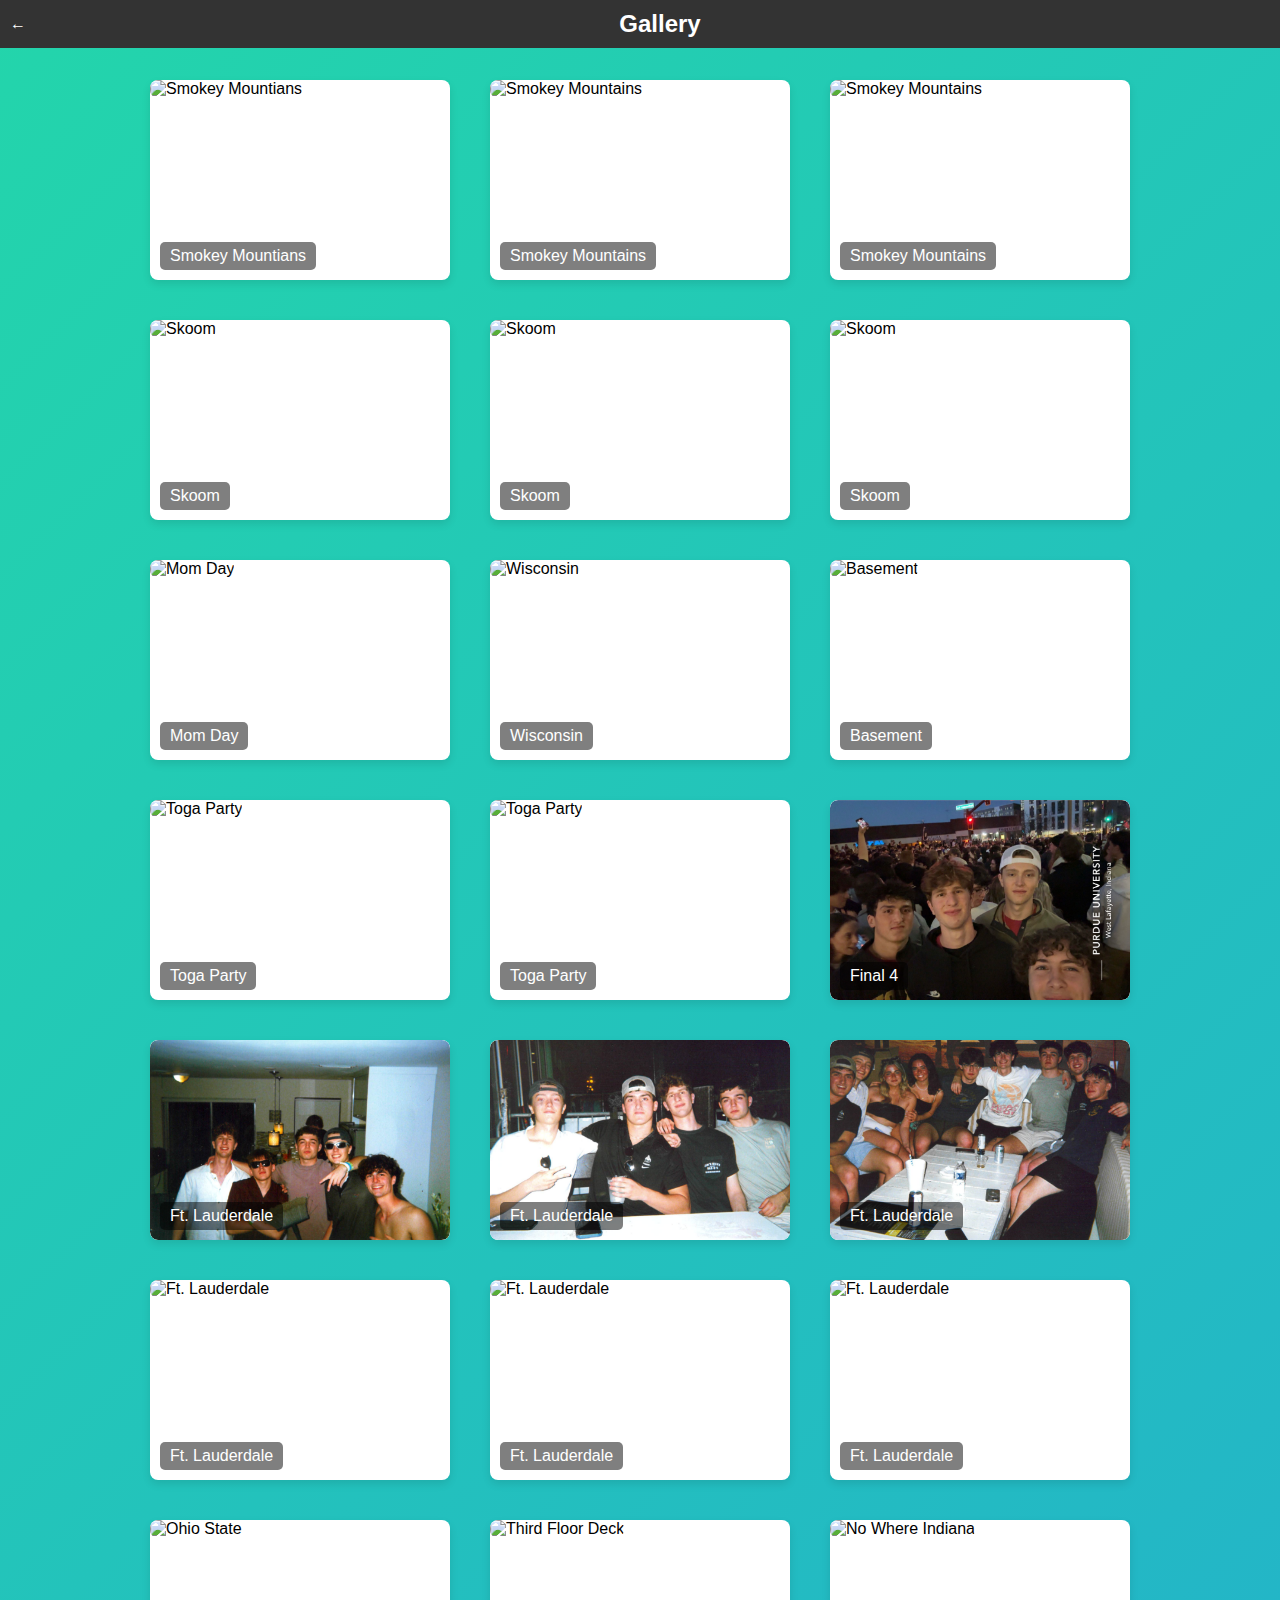
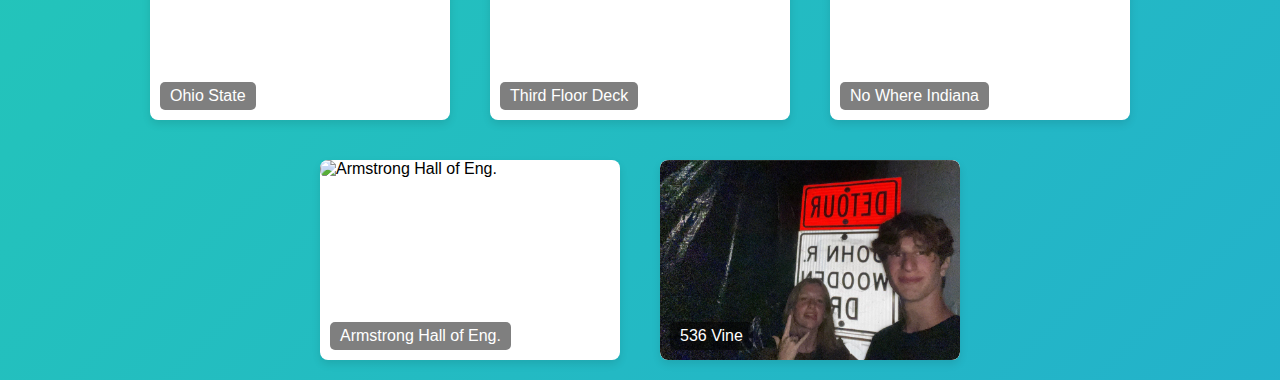
==== gallery.html @ 2c5c2d79 "Added gallery" ====
<!DOCTYPE html>
<html lang="en">
<head>
    <meta charset="UTF-8">
    <meta name="viewport" content="width=device-width, initial-scale=1.0">
    <title>Gallery</title>
    <link rel="stylesheet" href="galstyle.css">
</head>
<body>
    <div class="navbar">
        <h2>Gallery</h2>
        <a href="index.html" class="back-button">&#8592;</a>
    </div>
    <div class="projects-container" id="projects-container">
        <!-- Image cards will be populated here by JavaScript -->
    </div>

    <script>
        // Array of image filenames
        const images = [
            { src: 'gallery/IMG_0897.jpg', date: 'Smokey Mountians' },
            { src: 'gallery/IMG_0898.jpg', date: 'Smokey Mountains' },
            { src: 'gallery/IMG_0907.jpg', date: 'Smokey Mountains' },
            { src: 'gallery/IMG_0651.jpg', date: 'Skoom' },
            { src: 'gallery/IMG_0662.jpg', date: 'Skoom' },
            { src: 'gallery/IMG_0666.jpg', date: 'Skoom' },
            { src: 'gallery/IMG_0450.jpg', date: 'Mom Day' },
            { src: 'gallery/IMG_0495.jpg', date: 'Wisconsin' },
            { src: 'gallery/IMG_0542.jpg', date: 'Basement' },
            { src: 'gallery/IMG_0447.jpg', date: 'Toga Party' },
            { src: 'gallery/IMG_0448.jpg', date: 'Toga Party' },
            { src: 'gallery/IMG_0544.jpg', date: 'Final 4' },
            { src: 'gallery/Laudy1.png', date: 'Ft. Lauderdale' },
            { src: 'gallery/Laudy2.png', date: 'Ft. Lauderdale' },
            { src: 'gallery/Laudy3.png', date: 'Ft. Lauderdale' },
            { src: 'gallery/image4.jpg', date: 'Ft. Lauderdale' },
            { src: 'gallery/IMG_0403.jpg', date: 'Ft. Lauderdale' },
            { src: 'gallery/IMG_0391.jpg', date: 'Ft. Lauderdale' },
            { src: 'gallery/IMG_0318.jpg', date: 'Ohio State' },
            { src: 'gallery/IMG_0551.jpg', date: 'Third Floor Deck' },
            { src: 'gallery/IMG_2185.jpg', date: 'No Where Indiana' },
            { src: 'gallery/IMG_1958.jpg', date: 'Armstrong Hall of Eng.' },
            { src: 'gallery/IMG_1962.jpg', date: '536 Vine' },
            // Add more image objects as needed
        ];

        // Get the container element
        const container = document.getElementById('projects-container');

        // Loop through the images array and create image cards
        images.forEach(image => {
            const card = document.createElement('div');
            card.className = 'project-card';

            const img = document.createElement('img');
            img.src = image.src;
            img.alt = image.date;

            const date = document.createElement('span');
            date.className = 'date';
            date.textContent = image.date;

            card.appendChild(img);
            card.appendChild(date);
            container.appendChild(card);
        });
    </script>
</body>
</html>
---- galstyle.css ----
body {
    margin: 0;
    font-family: Arial, Helvetica, sans-serif;
    background: linear-gradient(-45deg, #e73c7e, #cc00cc, #23a6d5, #23d5ab);
    background-size: 400% 400%;
    animation: gradient 15s ease infinite;
}

.navbar {
    z-index: 9999;
    position: fixed;
    background-color: #333;
    width: 100%;
    top: 0;
    left: 0;
    display: flex;
    justify-content: center;
    align-items: center;
    padding: 10px 20px;
    color: white;
}

.navbar h2 {
    flex-grow: 1;
    text-align: center;
    margin: 0;
}

.back-button {
    position: absolute;
    left: 10px;
    color: white;
    text-decoration: none;
}

.projects-container {
    display: flex;
    flex-wrap: wrap;
    justify-content: center;
    padding-top: 60px; /* Adjust based on navbar height */
}

.project-card {
    background-color: white;
    border-radius: 8px;
    box-shadow: 0 4px 8px rgba(0, 0, 0, 0.1);
    margin: 20px;
    overflow: hidden;
    width: 300px; /* Adjust card width as needed */
    height: 200px; /* Adjust card height as needed */
    position: relative;
}

.project-card img {
    width: 100%;
    height: 100%;
    object-fit: cover;
    border-radius: 8px; /* Optional: to match the card's border radius */
}

.project-card .date {
    position: absolute;
    bottom: 10px;
    left: 10px;
    background-color: rgba(0, 0, 0, 0.5);
    color: white;
    padding: 5px 10px;
    border-radius: 5px;
}

@keyframes gradient {
    0% {
        background-position: 0% 50%;
    }
    50% {
        background-position: 100% 50%;
    }
    100% {
        background-position: 0% 50%;
    }
}
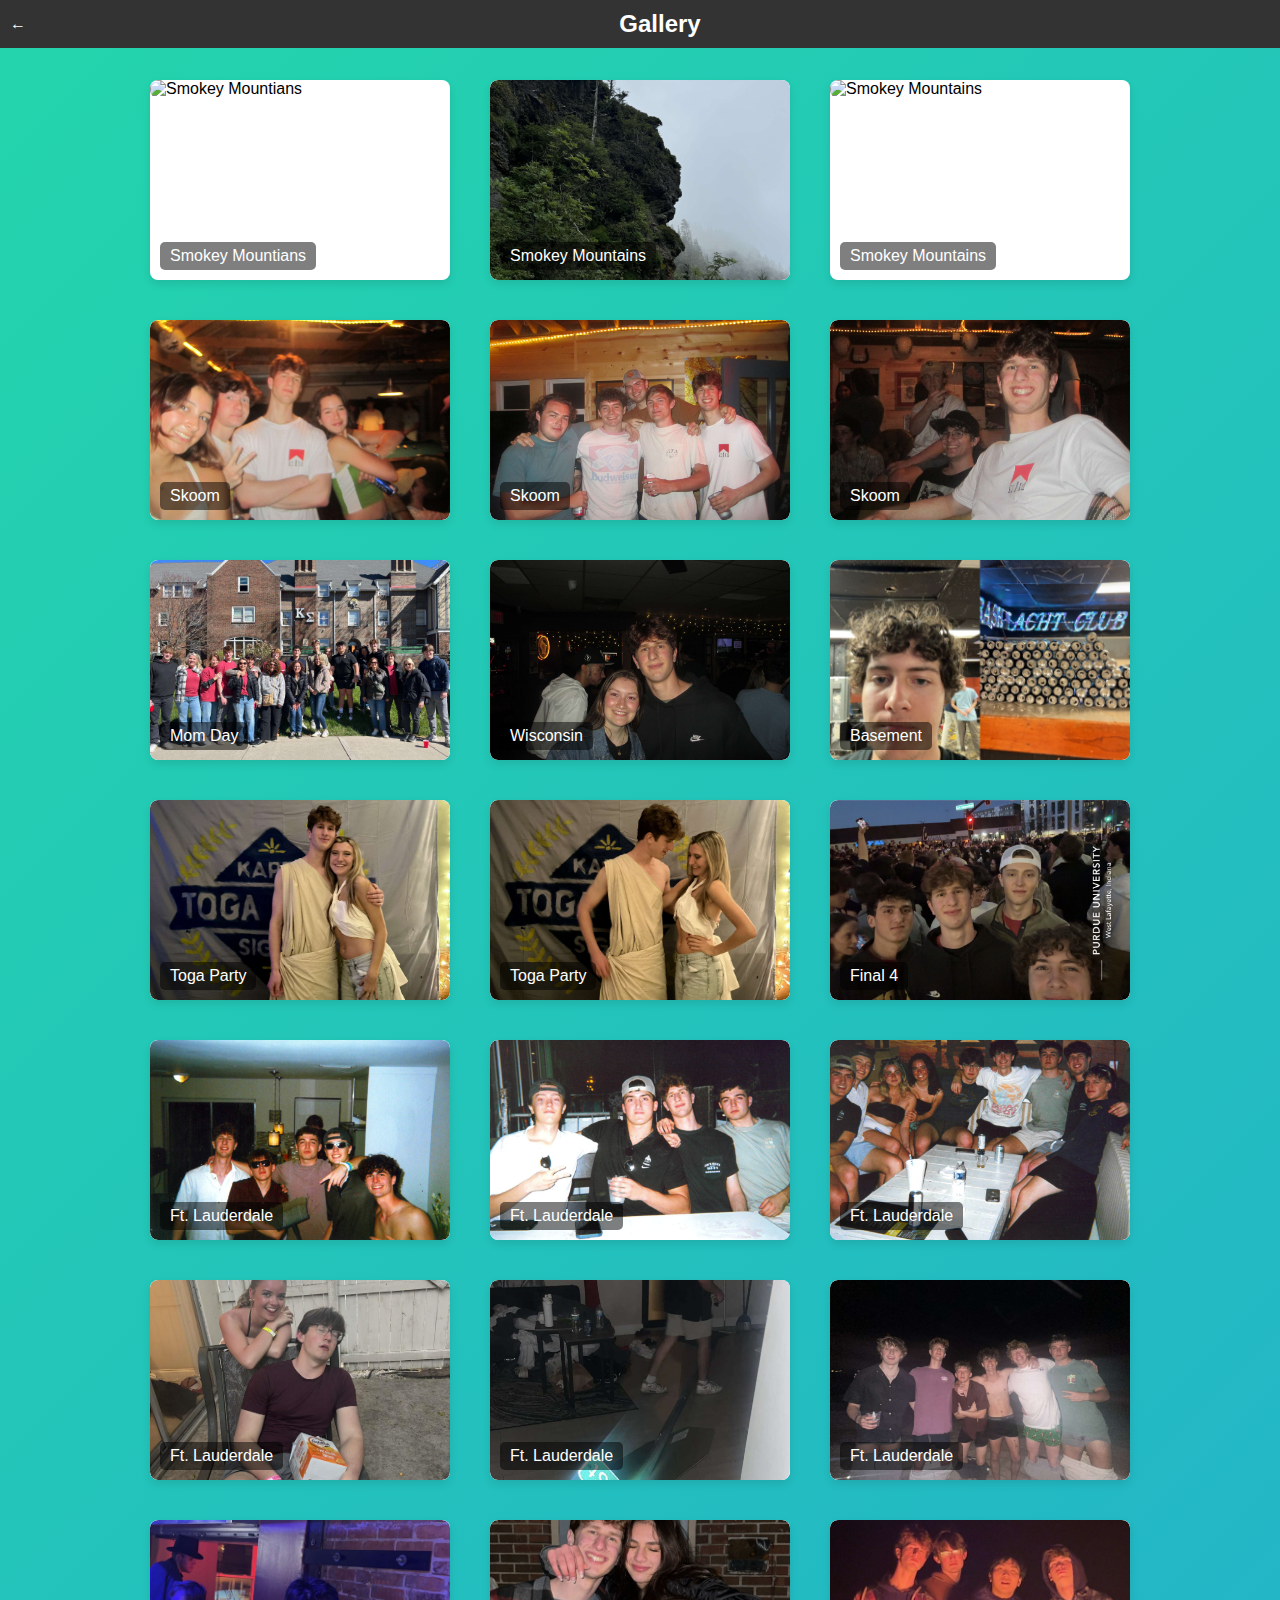
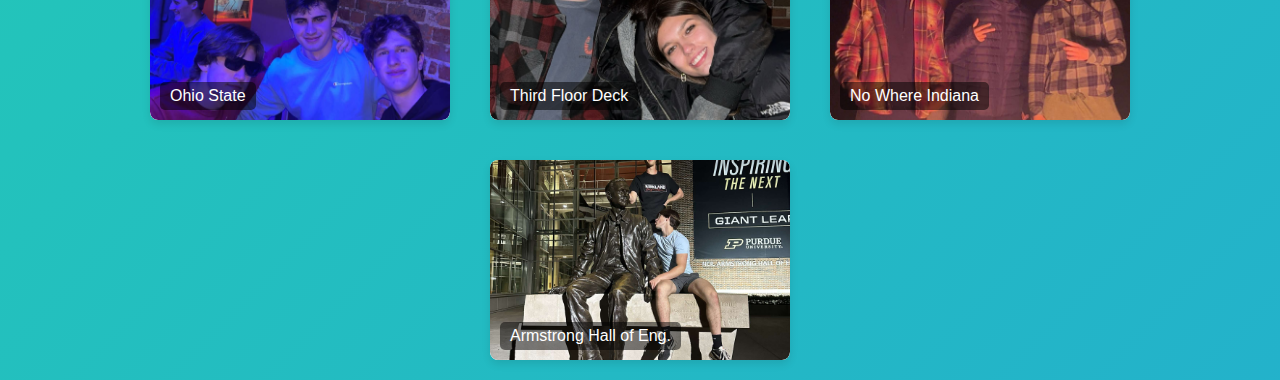
==== commit 218444fa: "chnaged image types" ====
--- a/gallery.html
+++ b/gallery.html
@@ -18,29 +18,29 @@
     <script>
         // Array of image filenames
         const images = [
-            { src: 'gallery/IMG_0897.jpg', date: 'Smokey Mountians' },
-            { src: 'gallery/IMG_0898.jpg', date: 'Smokey Mountains' },
-            { src: 'gallery/IMG_0907.jpg', date: 'Smokey Mountains' },
-            { src: 'gallery/IMG_0651.jpg', date: 'Skoom' },
-            { src: 'gallery/IMG_0662.jpg', date: 'Skoom' },
-            { src: 'gallery/IMG_0666.jpg', date: 'Skoom' },
-            { src: 'gallery/IMG_0450.jpg', date: 'Mom Day' },
-            { src: 'gallery/IMG_0495.jpg', date: 'Wisconsin' },
-            { src: 'gallery/IMG_0542.jpg', date: 'Basement' },
-            { src: 'gallery/IMG_0447.jpg', date: 'Toga Party' },
-            { src: 'gallery/IMG_0448.jpg', date: 'Toga Party' },
-            { src: 'gallery/IMG_0544.jpg', date: 'Final 4' },
+            { src: 'gallery/IMG_0897.png', date: 'Smokey Mountians' },
+            { src: 'gallery/IMG_0898.png', date: 'Smokey Mountains' },
+            { src: 'gallery/IMG_0907.png', date: 'Smokey Mountains' },
+            { src: 'gallery/IMG_0651.png', date: 'Skoom' },
+            { src: 'gallery/IMG_0662.png', date: 'Skoom' },
+            { src: 'gallery/IMG_0666.png', date: 'Skoom' },
+            { src: 'gallery/IMG_0450.png', date: 'Mom Day' },
+            { src: 'gallery/IMG_0495.png', date: 'Wisconsin' },
+            { src: 'gallery/IMG_0542.png', date: 'Basement' },
+            { src: 'gallery/IMG_0447.png', date: 'Toga Party' },
+            { src: 'gallery/IMG_0448.png', date: 'Toga Party' },
+            { src: 'gallery/IMG_0544.png', date: 'Final 4' },
             { src: 'gallery/Laudy1.png', date: 'Ft. Lauderdale' },
             { src: 'gallery/Laudy2.png', date: 'Ft. Lauderdale' },
             { src: 'gallery/Laudy3.png', date: 'Ft. Lauderdale' },
-            { src: 'gallery/image4.jpg', date: 'Ft. Lauderdale' },
-            { src: 'gallery/IMG_0403.jpg', date: 'Ft. Lauderdale' },
-            { src: 'gallery/IMG_0391.jpg', date: 'Ft. Lauderdale' },
-            { src: 'gallery/IMG_0318.jpg', date: 'Ohio State' },
-            { src: 'gallery/IMG_0551.jpg', date: 'Third Floor Deck' },
-            { src: 'gallery/IMG_2185.jpg', date: 'No Where Indiana' },
-            { src: 'gallery/IMG_1958.jpg', date: 'Armstrong Hall of Eng.' },
-            { src: 'gallery/IMG_1962.jpg', date: '536 Vine' },
+            { src: 'gallery/Image4.png', date: 'Ft. Lauderdale' },
+            { src: 'gallery/IMG_0403.png', date: 'Ft. Lauderdale' },
+            { src: 'gallery/IMG_0391.png', date: 'Ft. Lauderdale' },
+            { src: 'gallery/IMG_0318.png', date: 'Ohio State' },
+            { src: 'gallery/IMG_0551.png', date: 'Third Floor Deck' },
+            { src: 'gallery/IMG_2185.png', date: 'No Where Indiana' },
+            { src: 'gallery/IMG_1958.png', date: 'Armstrong Hall of Eng.' },
+            //{ src: 'gallery/IMG_1962.png', date: '536 Vine' },
             // Add more image objects as needed
         ];
 
